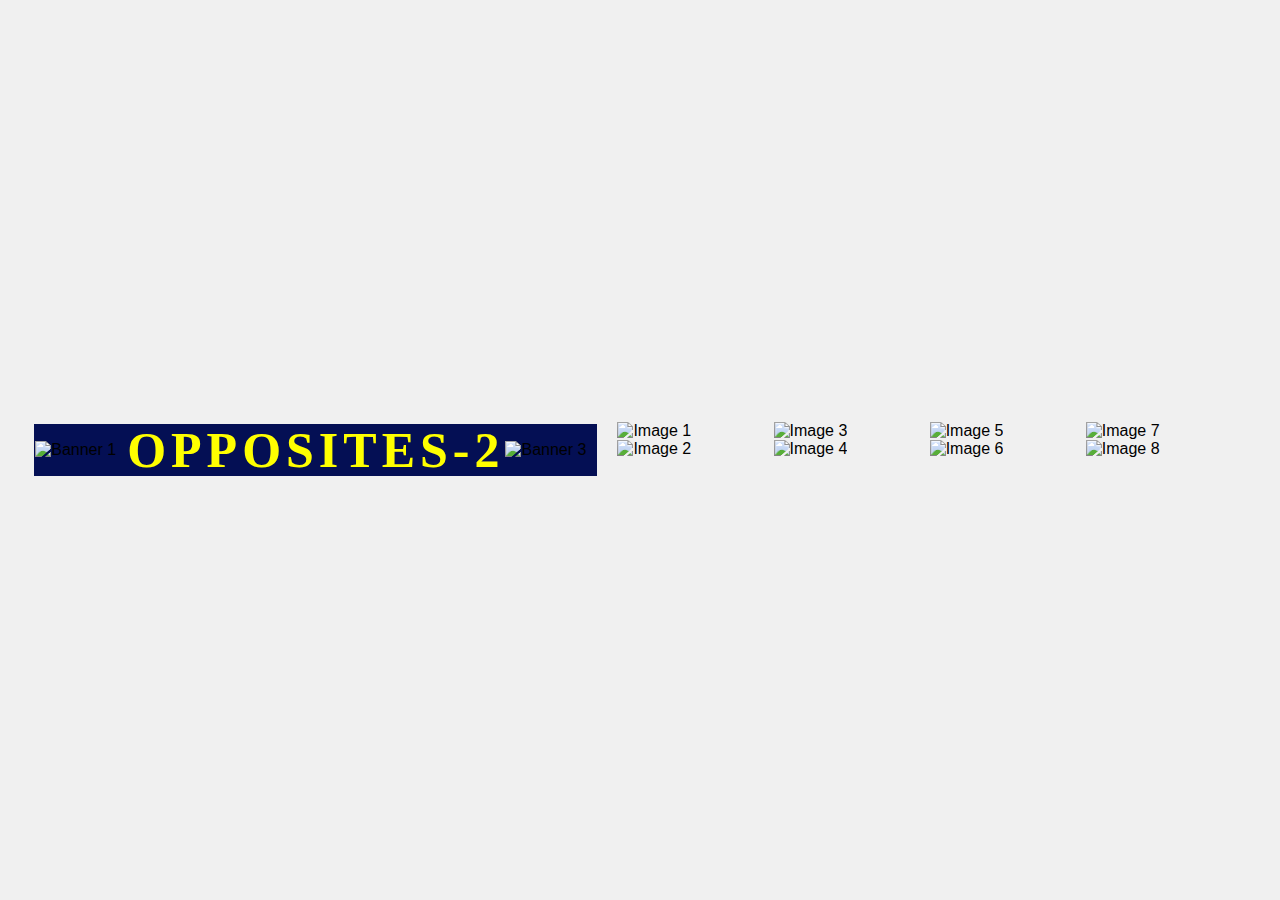
==== docs/a2/index.html @ ffd1a125 "main page changes" ====
<!DOCTYPE html>
<html lang="en">

<head>
    <meta charset="UTF-8" />
    <meta name="viewport" content="width=device-width, initial-scale=1.0" />
    <link rel="stylesheet" href="styles.css" />
    <link rel="stylesheet" href="https://fonts.googleapis.com/css?family=Unbounded|Handjet|Cutive|VT323">
    <title>A2 - Pulkit / Soumil</title>
</head>

<body>
    <div class="header">
        <img src="banner1.jpg" alt="Banner 1" />
        <h1 id="title">OPPOSITES-2</h1>
        <img src="banner3.jpg" alt="Banner 3" />
    </div>
    <div class="container">
        <div class="column">
            <img src="image1.jpg" alt="Image 1" />
            <img src="image2.jpg" alt="Image 2" />
        </div>
        <div class="column">
            <img src="image3.jpg" alt="Image 3" />
            <img src="image4.jpg" alt="Image 4" />
        </div>
        <div class="column">
            <img src="image5.jpg" alt="Image 5" />
            <img src="image6.jpg" alt="Image 6" />
        </div>
        <div class="column">
            <img src="image7.jpg" alt="Image 7" />
            <img src="image8.jpg" alt="Image 8" />
        </div>
    </div>
    <script src="script.js"></script>
</body>

</html>
---- docs/a2/styles.css ----
body {
    margin: 0;
    padding: 0;
    display: flex;
    justify-content: center;
    align-items: center;
    min-height: 100vh;
    background-color: #f0f0f0;
}

.image-grid {
    display: flex;
}

.grid-item {
    width: calc(33.33% - 10px);
    margin-right: 5px;
    background-color: #fff;
    border-radius: 10px;
    overflow: hidden;
    box-shadow: 0 2px 4px rgba(0, 0, 0, 0.1);
    text-align: center;
}

.grid-item img {
    max-width: 100%;
    border-radius: 10px 10px 0 0;
}

.grid-item p {
    margin: 10px;
}


body {
    font-family: Arial, sans-serif;
    margin: 0;
    padding: 0;
}

.header {
    display: flex;
    justify-content: space-between;
    align-items: center;
    background-color: #040f54;
    padding: 1px;
    height: 50px;
}

#title {
    font-family: "Pentay Slab";
    font-size: 50px;
    color: yellow;
    padding: 1px;
    letter-spacing: 5px;
}

.header img {
    max-width: 100%;
    height: auto;
    margin-right: 10px;
}

.container {
    display: flex;
    flex-wrap: wrap;
    justify-content: space-between;
    padding: 20px;
}

.column {
    width: 23%;
    /* Adjust the width as needed */
    margin-bottom: 20px;
}

.column img {
    max-width: 100%;
    height: auto;
}

@media screen and (max-width: 1024px) {
    .container {
        padding: 10px;
    }

    .column {
        width: 48%;
        /* Adjust the width as needed */
    }
}

@media screen and (max-width: 600px) {
    .header {
        flex-direction: column;
        align-items: center;
    }

    .header img {
        margin-right: 0;
        margin-bottom: 10px;
    }

    .container {
        padding: 5px;
    }

    .column {
        width: 100%;
    }
}

@font-face {
    font-family: "Unbounded";
    font-weight: 900;
    font-style: normal;
}
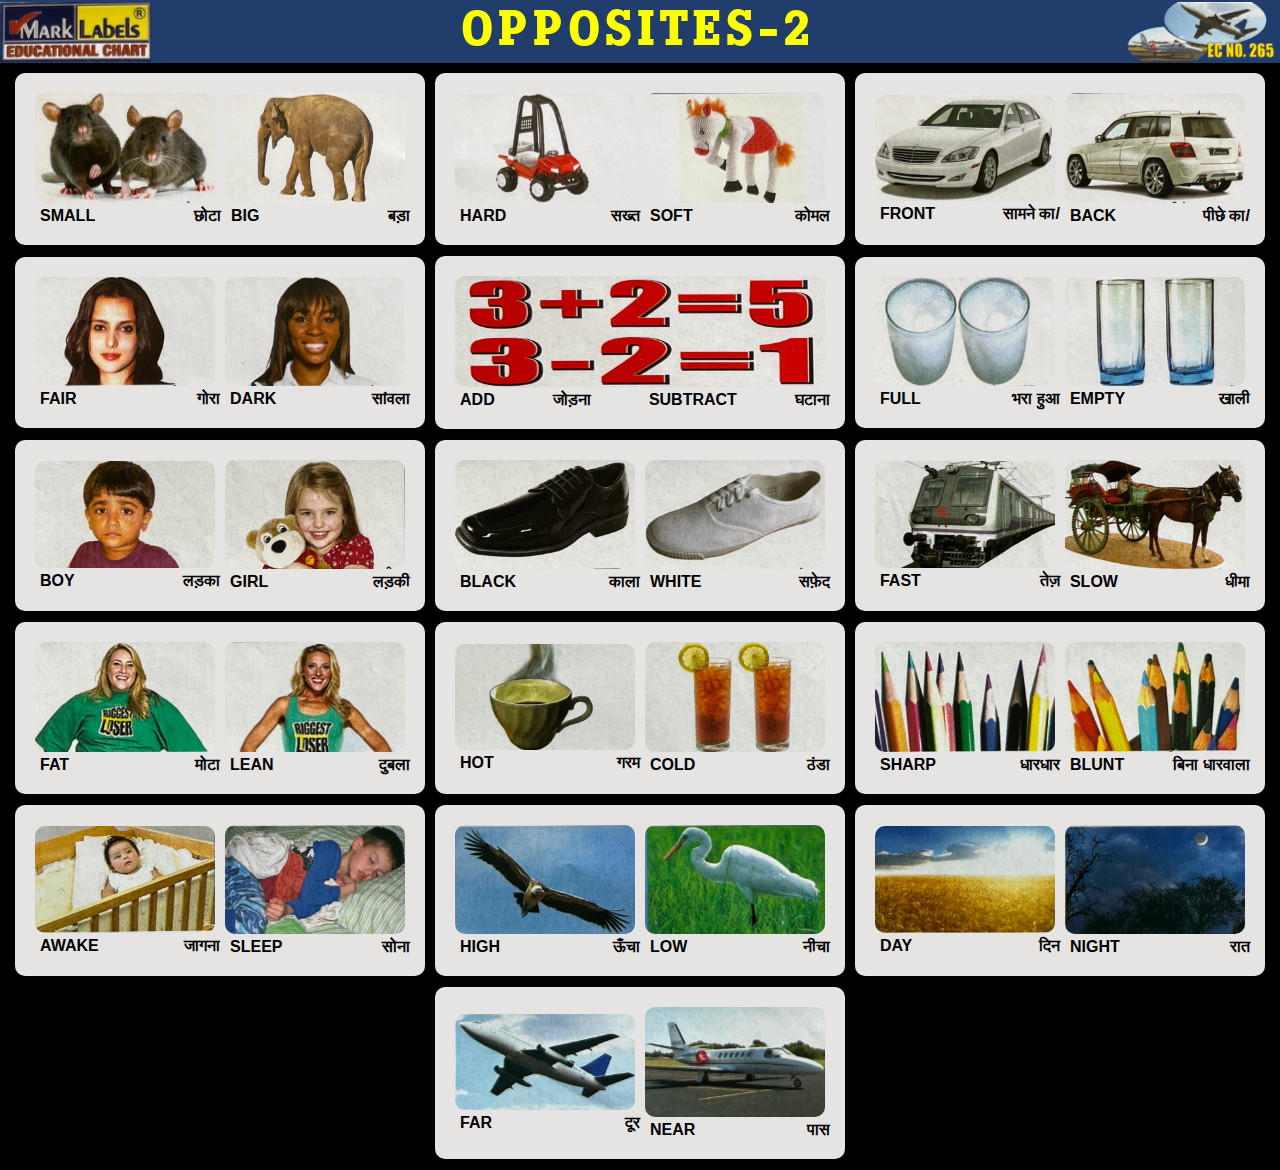
==== commit 6e9b3dd0: "A2 changed and uploaded" ====
--- a/docs/a2/index.html
+++ b/docs/a2/index.html
@@ -5,33 +5,508 @@
     <meta charset="UTF-8" />
     <meta name="viewport" content="width=device-width, initial-scale=1.0" />
     <link rel="stylesheet" href="styles.css" />
-    <link rel="stylesheet" href="https://fonts.googleapis.com/css?family=Unbounded|Handjet|Cutive|VT323">
     <title>A2 - Pulkit / Soumil</title>
 </head>
 
 <body>
     <div class="header">
-        <img src="banner1.jpg" alt="Banner 1" />
-        <h1 id="title">OPPOSITES-2</h1>
-        <img src="banner3.jpg" alt="Banner 3" />
+        <img id="logo" src="assets/mark logo.png" alt="logo 1" />
+        <div id="title">OPPOSITES-2</div>
+        <img id="logo" src="assets/banner.png" alt="Banner 3" />
     </div>
-    <div class="container">
-        <div class="column">
-            <img src="image1.jpg" alt="Image 1" />
-            <img src="image2.jpg" alt="Image 2" />
-        </div>
-        <div class="column">
-            <img src="image3.jpg" alt="Image 3" />
-            <img src="image4.jpg" alt="Image 4" />
-        </div>
-        <div class="column">
-            <img src="image5.jpg" alt="Image 5" />
-            <img src="image6.jpg" alt="Image 6" />
-        </div>
-        <div class="column">
-            <img src="image7.jpg" alt="Image 7" />
-            <img src="image8.jpg" alt="Image 8" />
-        </div>
+
+    <div class="grid">
+        <!----->
+        <div class="column">
+            <div class="container">
+                <div class="pair">
+                    <!----Sticker Start-->
+                    <div class="sticker">
+                        <div class="image">
+                            <img src="assets/small.png" alt="Image 1" />
+                        </div>
+                        <div class="caption">
+                            <p class="left-caption">SMALL</p>
+                            <p class="right-caption">छोटा</p>
+                        </div>
+                    </div>
+                    <!---Sticker End-->
+
+                    <!---sticker Start-->
+                    <div class="sticker">
+                        <div class="image">
+                            <img src="assets/big.png" alt="Image 1" />
+                        </div>
+                        <div class="caption">
+                            <p class="left-caption">BIG</p>
+                            <p class="right-caption">बड़ा</p>
+                        </div>
+                    </div>
+                    <!--sticker End--->
+                </div>
+            </div>
+        </div>
+        <!----->
+        <div class="column">
+            <div class="container">
+                <div class="pair">
+                    <!----Sticker Start-->
+                    <div class="sticker">
+                        <div class="image">
+                            <img src="assets/hard.png" alt="Image 1" />
+                        </div>
+                        <div class="caption">
+                            <p class="left-caption">HARD</p>
+                            <p class="right-caption">सख्त</p>
+                        </div>
+                    </div>
+                    <!---Sticker End-->
+
+                    <!---sticker Start-->
+                    <div class="sticker">
+                        <div class="image">
+                            <img src="assets/soft.png" alt="Image 1" />
+                        </div>
+                        <div class="caption">
+                            <p class="left-caption">SOFT</p>
+                            <p class="right-caption">कोमल</p>
+                        </div>
+                    </div>
+                    <!--sticker End--->
+                </div>
+            </div>
+        </div>
+        <!---Column End---->
+
+        <!---Column Start---->
+        <div class="column">
+            <div class="container">
+                <div class="pair">
+                    <!----Sticker Start-->
+                    <div class="sticker">
+                        <div class="image">
+                            <img src="assets/front.png" alt="Image 1" />
+                        </div>
+                        <div class="caption">
+                            <p class="left-caption">FRONT</p>
+                            <p class="right-caption">सामने का/</p>
+                        </div>
+                    </div>
+                    <!---Sticker End-->
+
+                    <!---sticker Start-->
+                    <div class="sticker">
+                        <div class="image">
+                            <img src="assets/back.png" alt="Image 1" />
+                        </div>
+                        <div class="caption">
+                            <p class="left-caption">BACK</p>
+                            <p class="right-caption">पीछे का/</p>
+                        </div>
+                    </div>
+                    <!--sticker End--->
+                </div>
+            </div>
+        </div>
+        <!--column end-->
+
+        <!---Column Start---->
+        <div class="column">
+            <div class="container">
+                <div class="pair">
+                    <!----Sticker Start-->
+                    <div class="sticker">
+                        <div class="image">
+                            <img src="assets/fair.png" alt="Image 1" />
+                        </div>
+                        <div class="caption">
+                            <p class="left-caption">FAIR</p>
+                            <p class="right-caption">गोरा</p>
+                        </div>
+                    </div>
+                    <!---Sticker End-->
+
+                    <!---sticker Start-->
+                    <div class="sticker">
+                        <div class="image">
+                            <img src="assets/dark.png" alt="Image 1" />
+                        </div>
+                        <div class="caption">
+                            <p class="left-caption">DARK</p>
+                            <p class="right-caption">सांवला</p>
+                        </div>
+                    </div>
+                    <!--sticker End--->
+                </div>
+            </div>
+        </div>
+        <!--column end-->
+
+        <!---Column Start---->
+        <div class="column">
+            <div class="container">
+                <div class="pair">
+                    <!----Sticker Start-->
+                    <div class="sticker">
+                        <div class="image">
+                            <img src="assets/maths.png" alt="Image 1" />
+                        </div>
+                        <div class="caption">
+                            <p class="left-caption">ADD</p>
+                            <p class="right-caption">जोड़ना</p>
+                            <p class="left-caption">SUBTRACT</p>
+                            <p class="right-caption">घटाना</p>
+                        </div>
+                    </div>
+                    <!---Sticker end-->
+                </div>
+            </div>
+        </div>
+        <!--column end-->
+
+        <!---Column Start---->
+        <div class="column">
+            <div class="container">
+                <div class="pair">
+                    <!----Sticker Start-->
+                    <div class="sticker">
+                        <div class="image">
+                            <img src="assets/full.png" alt="Image 1" />
+                        </div>
+                        <div class="caption">
+                            <p class="left-caption">FULL</p>
+                            <p class="right-caption">भरा हुआ</p>
+                        </div>
+                    </div>
+                    <!---Sticker End-->
+
+                    <!---sticker Start-->
+                    <div class="sticker">
+                        <div class="image">
+                            <img src="assets/empty.png" alt="Image 1" />
+                        </div>
+                        <div class="caption">
+                            <p class="left-caption">EMPTY</p>
+                            <p class="right-caption">खाली</p>
+                        </div>
+                    </div>
+                    <!--sticker End--->
+                </div>
+            </div>
+        </div>
+        <!--column end-->
+        <!---Column Start---->
+        <div class="column">
+            <div class="container">
+                <div class="pair">
+                    <!----Sticker Start-->
+                    <div class="sticker">
+                        <div class="image">
+                            <img src="assets/boy.png" alt="Image 1" />
+                        </div>
+                        <div class="caption">
+                            <p class="left-caption">BOY</p>
+                            <p class="right-caption">लड़का</p>
+                        </div>
+                    </div>
+                    <!---Sticker End-->
+
+                    <!---sticker Start-->
+                    <div class="sticker">
+                        <div class="image">
+                            <img src="assets/girl.png" alt="Image 1" />
+                        </div>
+                        <div class="caption">
+                            <p class="left-caption">GIRL</p>
+                            <p class="right-caption">लड़की</p>
+                        </div>
+                    </div>
+                    <!--sticker End--->
+                </div>
+            </div>
+        </div>
+        <!--column end-->
+        <!---Column Start---->
+        <div class="column">
+            <div class="container">
+                <div class="pair">
+                    <!----Sticker Start-->
+                    <div class="sticker">
+                        <div class="image">
+                            <img src="assets/black.png" alt="Image 1" />
+                        </div>
+                        <div class="caption">
+                            <p class="left-caption">BLACK</p>
+                            <p class="right-caption">काला</p>
+                        </div>
+                    </div>
+                    <!---Sticker End-->
+
+                    <!---sticker Start-->
+                    <div class="sticker">
+                        <div class="image">
+                            <img src="assets/white.png" alt="Image 1" />
+                        </div>
+                        <div class="caption">
+                            <p class="left-caption">WHITE</p>
+                            <p class="right-caption">सफ़ेद</p>
+                        </div>
+                    </div>
+                    <!--sticker End--->
+                </div>
+            </div>
+        </div>
+        <!--column end-->
+        <!---Column Start---->
+        <div class="column">
+            <div class="container">
+                <div class="pair">
+                    <!----Sticker Start-->
+                    <div class="sticker">
+                        <div class="image">
+                            <img src="assets/fast.png" alt="Image 1" />
+                        </div>
+                        <div class="caption">
+                            <p class="left-caption">FAST</p>
+                            <p class="right-caption">तेज़</p>
+                        </div>
+                    </div>
+                    <!---Sticker End-->
+
+                    <!---sticker Start-->
+                    <div class="sticker">
+                        <div class="image">
+                            <img src="assets/slow.png" alt="Image 1" />
+                        </div>
+                        <div class="caption">
+                            <p class="left-caption">SLOW</p>
+                            <p class="right-caption">धीमा</p>
+                        </div>
+                    </div>
+                    <!--sticker End--->
+                </div>
+            </div>
+        </div>
+        <!--column end-->
+        <!---Column Start---->
+        <div class="column">
+            <div class="container">
+                <div class="pair">
+                    <!----Sticker Start-->
+                    <div class="sticker">
+                        <div class="image">
+                            <img src="assets/fat.png" alt="Image 1" />
+                        </div>
+                        <div class="caption">
+                            <p class="left-caption">FAT</p>
+                            <p class="right-caption">मोटा</p>
+                        </div>
+                    </div>
+                    <!---Sticker End-->
+
+                    <!---sticker Start-->
+                    <div class="sticker">
+                        <div class="image">
+                            <img src="assets/lean.png" alt="Image 1" />
+                        </div>
+                        <div class="caption">
+                            <p class="left-caption">LEAN</p>
+                            <p class="right-caption">दुबला</p>
+                        </div>
+                    </div>
+                    <!--sticker End--->
+                </div>
+            </div>
+        </div>
+        <!--column end-->
+
+        <!---Column Start---->
+        <div class="column">
+            <div class="container">
+                <div class="pair">
+                    <!----Sticker Start-->
+                    <div class="sticker">
+                        <div class="image">
+                            <img src="assets/hot.png" alt="Image 1" />
+                        </div>
+                        <div class="caption">
+                            <p class="left-caption">HOT</p>
+                            <p class="right-caption">गरम</p>
+                        </div>
+                    </div>
+                    <!---Sticker End-->
+
+                    <!---sticker Start-->
+                    <div class="sticker">
+                        <div class="image">
+                            <img src="assets/cold.png" alt="Image 1" />
+                        </div>
+                        <div class="caption">
+                            <p class="left-caption">COLD</p>
+                            <p class="right-caption">ठंडा</p>
+                        </div>
+                    </div>
+                    <!--sticker End--->
+                </div>
+            </div>
+        </div>
+        <!--column end-->
+        <!---Column Start---->
+        <div class="column">
+            <div class="container">
+                <div class="pair">
+                    <!----Sticker Start-->
+                    <div class="sticker">
+                        <div class="image">
+                            <img src="assets/sharp.png" alt="Image 1" />
+                        </div>
+                        <div class="caption">
+                            <p class="left-caption">SHARP</p>
+                            <p class="right-caption">धारधार</p>
+                        </div>
+                    </div>
+                    <!---Sticker End-->
+
+                    <!---sticker Start-->
+                    <div class="sticker">
+                        <div class="image">
+                            <img src="assets/blunt.png" alt="Image 1" />
+                        </div>
+                        <div class="caption">
+                            <p class="left-caption">BLUNT</p>
+                            <p class="right-caption">बिना धारवाला</p>
+                        </div>
+                    </div>
+                    <!--sticker End--->
+                </div>
+            </div>
+        </div>
+        <!--column end-->
+        <!---Column Start---->
+        <div class="column">
+            <div class="container">
+                <div class="pair">
+                    <!----Sticker Start-->
+                    <div class="sticker">
+                        <div class="image">
+                            <img src="assets/awake.png" alt="Image 1" />
+                        </div>
+                        <div class="caption">
+                            <p class="left-caption">AWAKE</p>
+                            <p class="right-caption">जागना</p>
+                        </div>
+                    </div>
+                    <!---Sticker End-->
+
+                    <!---sticker Start-->
+                    <div class="sticker">
+                        <div class="image">
+                            <img src="assets/sleep.png" alt="Image 1" />
+                        </div>
+                        <div class="caption">
+                            <p class="left-caption">SLEEP</p>
+                            <p class="right-caption">सोना</p>
+                        </div>
+                    </div>
+                    <!--sticker End--->
+                </div>
+            </div>
+        </div>
+        <!--column end-->
+        <!---Column Start---->
+        <div class="column">
+            <div class="container">
+                <div class="pair">
+                    <!----Sticker Start-->
+                    <div class="sticker">
+                        <div class="image">
+                            <img src="assets/high.png" alt="Image 1" />
+                        </div>
+                        <div class="caption">
+                            <p class="left-caption">HIGH</p>
+                            <p class="right-caption">ऊँचा</p>
+                        </div>
+                    </div>
+                    <!---Sticker End-->
+
+                    <!---sticker Start-->
+                    <div class="sticker">
+                        <div class="image">
+                            <img src="assets/low.png" alt="Image 1" />
+                        </div>
+                        <div class="caption">
+                            <p class="left-caption">LOW</p>
+                            <p class="right-caption">नीचा</p>
+                        </div>
+                    </div>
+                    <!--sticker End--->
+                </div>
+            </div>
+        </div>
+        <!--column end-->
+
+        <!---Column Start---->
+        <div class="column">
+            <div class="container">
+                <div class="pair">
+                    <!----Sticker Start-->
+                    <div class="sticker">
+                        <div class="image">
+                            <img src="assets/day.png" alt="Image 1" />
+                        </div>
+                        <div class="caption">
+                            <p class="left-caption">DAY</p>
+                            <p class="right-caption">दिन</p>
+                        </div>
+                    </div>
+                    <!---Sticker End-->
+                    <!---sticker Start-->
+                    <div class="sticker">
+                        <div class="image">
+                            <img src="assets/night.png" alt="Image 1" />
+                        </div>
+                        <div class="caption">
+                            <p class="left-caption">NIGHT</p>
+                            <p class="right-caption">रात</p>
+                        </div>
+                    </div>
+                    <!--sticker End--->
+                </div>
+            </div>
+        </div>
+        <!--column end-->
+
+        <!---Column Start---->
+        <div class="column">
+            <div class="container">
+                <div class="pair">
+                    <!----Sticker Start-->
+                    <div class="sticker">
+                        <div class="image">
+                            <img src="assets/far.png" alt="Image 1" />
+                        </div>
+                        <div class="caption">
+                            <p class="left-caption">FAR</p>
+                            <p class="right-caption">दूर</p>
+                        </div>
+                    </div>
+                    <!---Sticker End-->
+
+                    <!---sticker Start-->
+                    <div class="sticker">
+                        <div class="image">
+                            <img src="assets/near.png" alt="Image 1" />
+                        </div>
+                        <div class="caption">
+                            <p class="left-caption">NEAR</p>
+                            <p class="right-caption">पास</p>
+                        </div>
+                    </div>
+                    <!--sticker End--->
+                </div>
+            </div>
+        </div>
+        <!--column end-->
     </div>
     <script src="script.js"></script>
 </body>
--- a/docs/a2/styles.css
+++ b/docs/a2/styles.css
@@ -1,50 +1,20 @@
-body {
-    margin: 0;
-    padding: 0;
-    display: flex;
-    justify-content: center;
-    align-items: center;
-    min-height: 100vh;
-    background-color: #f0f0f0;
-}
-
-.image-grid {
-    display: flex;
-}
-
-.grid-item {
-    width: calc(33.33% - 10px);
-    margin-right: 5px;
-    background-color: #fff;
-    border-radius: 10px;
-    overflow: hidden;
-    box-shadow: 0 2px 4px rgba(0, 0, 0, 0.1);
-    text-align: center;
-}
-
-.grid-item img {
-    max-width: 100%;
-    border-radius: 10px 10px 0 0;
-}
-
-.grid-item p {
-    margin: 10px;
-}
-
-
 body {
     font-family: Arial, sans-serif;
     margin: 0;
     padding: 0;
+    background-color: black;
 }
 
 .header {
     display: flex;
     justify-content: space-between;
     align-items: center;
-    background-color: #040f54;
-    padding: 1px;
-    height: 50px;
+    background-color: #4b8ffc6d;
+    padding: 0x;
+    margin: 0;
+    height: auto;
+    width: 100%;
+    position: sticky;
 }
 
 #title {
@@ -53,6 +23,12 @@
     color: yellow;
     padding: 1px;
     letter-spacing: 5px;
+}
+
+#logo {
+    height: 60px;
+    padding: 0;
+    margin: 0px;
 }
 
 .header img {
@@ -64,19 +40,108 @@
 .container {
     display: flex;
     flex-wrap: wrap;
+    gap: 10px;
     justify-content: space-between;
-    padding: 20px;
+    padding: 15px;
+    background-color: #e5e4e2;
+    border-radius: 10px;
+    overflow: hidden;
+    box-shadow: 0 2px 4px rgba(0, 0, 0, 0.1);
+}
+
+.pair {
+    display: flex;
+    gap: 5 px;
+    justify-content: CENTER;
+    width: 100%;
+}
+
+.image {
+    /* display: flex; */
+    flex-wrap: wrap;
+    justify-content: center;
+    /* padding-bottom: 5px; */
+}
+
+.sticker {
+    display: flex;
+    flex-direction: column;
+    max-width: 100%;
+    justify-content: center;
+    padding: 5px;
+}
+
+#maths {
+    display: flex;
+    flex-wrap: wrap;
+    gap: 10px;
+    justify-content: space-between;
+    padding: 10px;
+    background-color: #e5e4e2;
+    border-radius: 10px;
+    margin-top: -10px;
+    overflow: hidden;
+    box-shadow: 0 2px 4px rgba(0, 0, 0, 0.1);
+}
+
+#image1 {
+    max-width: 50%;
+    align-items: center;
+    justify-content: center;
+}
+
+.caption {
+    display: flex;
+    flex-direction: row;
+    justify-content: space-between;
+    margin: 0;
+    padding-left: 5px;
+    padding-right: 5px;
+    width: 100%;
+}
+
+p {
+    font-weight: bold;
+}
+
+.right-caption {
+    text-align: right;
+    margin: 0;
+    padding: 0;
+}
+
+.left-caption {
+    text-align: left;
+    margin: 0;
+    padding: 0;
+}
+
+/* 
+.container {
+  flex-basis: calc(33.33% - 10px);
+  background-color: #fff;
+  border-radius: 10px;
+  overflow: hidden;
+  box-shadow: 0 2px 4px rgba(0, 0, 0, 0.1);
+} */
+
+.grid {
+    align-items: center;
+    justify-content: center;
+    display: flex;
+    flex-wrap: wrap;
+    gap: 10px;
+    padding: 10px;
 }
 
 .column {
-    width: 23%;
-    /* Adjust the width as needed */
-    margin-bottom: 20px;
+    width: calc(33.33% - 10px);
+    margin-bottom: 1px;
 }
 
 .column img {
     max-width: 100%;
-    height: auto;
+    border-radius: 10px;
 }
 
 @media screen and (max-width: 1024px) {
@@ -111,7 +176,9 @@
 }
 
 @font-face {
-    font-family: "Unbounded";
+    font-family: "Pentay Slab";
+    src: local("Pentay Slab Black"), local("Pentay-Slab-Black"),
+        url("assets/PentayBlack.ttf") format("truetype");
     font-weight: 900;
     font-style: normal;
 }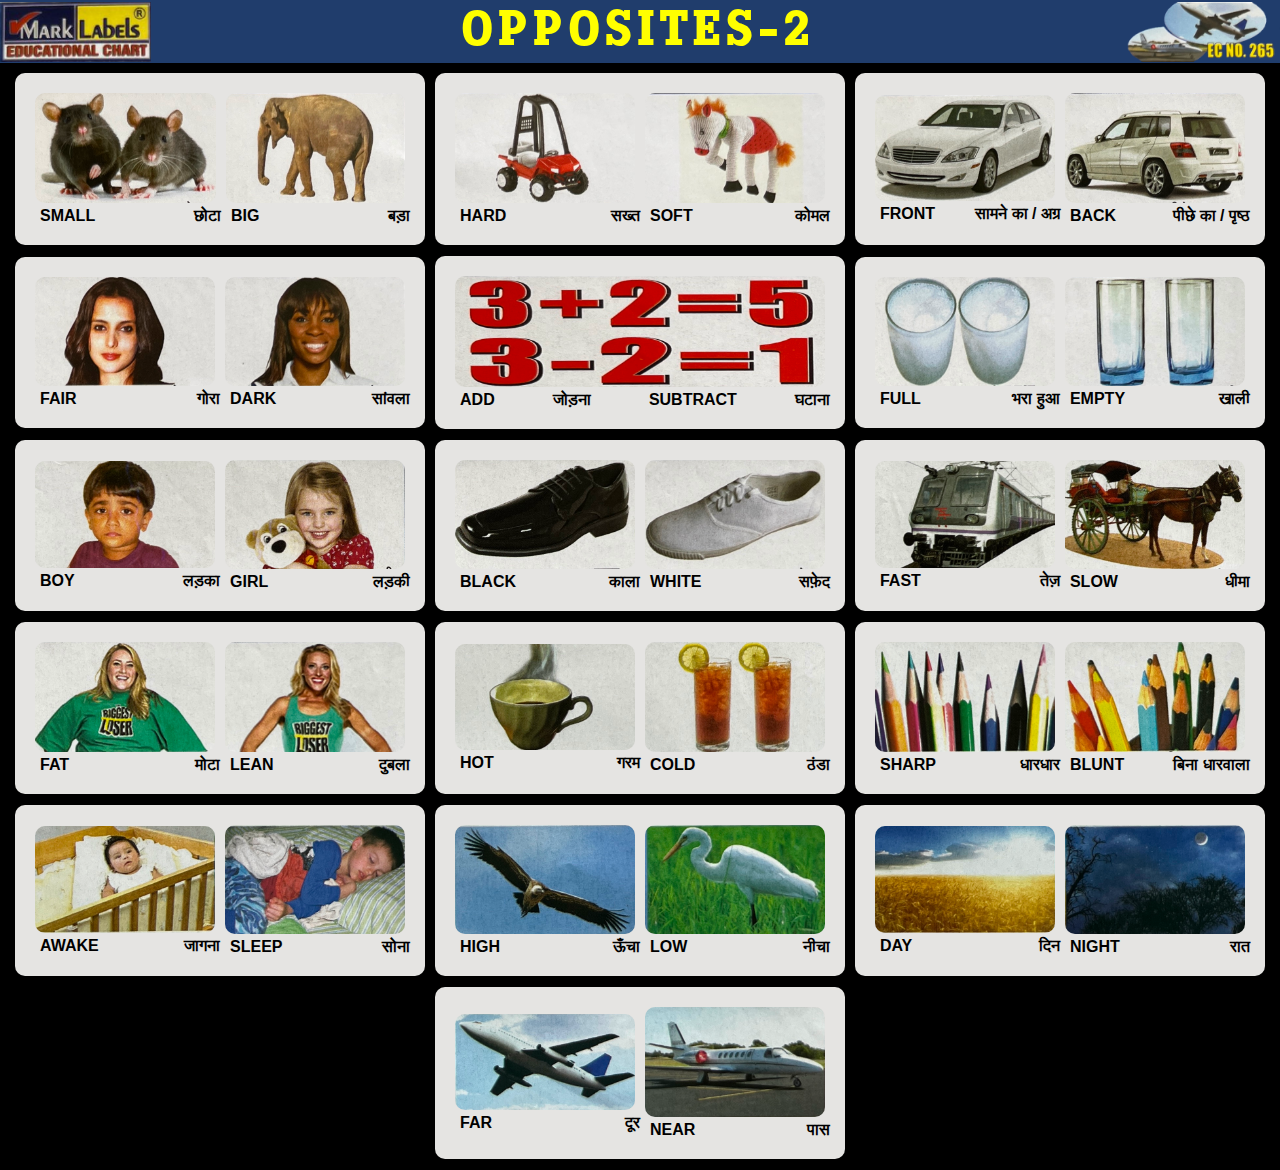
==== commit 6432dab7: "added json beautified file" ====
--- a/docs/a2/index.html
+++ b/docs/a2/index.html
@@ -6,6 +6,7 @@
     <meta name="viewport" content="width=device-width, initial-scale=1.0" />
     <link rel="stylesheet" href="styles.css" />
     <title>A2 - Pulkit / Soumil</title>
+    <script src="scrip[t.js"></script>
 </head>
 
 <body>
@@ -15,7 +16,7 @@
         <img id="logo" src="assets/banner.png" alt="Banner 3" />
     </div>
 
-    <div class="grid">
+    <div id='grid' class="grid">
         <!----->
         <div class="column">
             <div class="container">
@@ -89,7 +90,7 @@
                         </div>
                         <div class="caption">
                             <p class="left-caption">FRONT</p>
-                            <p class="right-caption">सामने का/</p>
+                            <p class="right-caption">सामने का / अग्र</p>
                         </div>
                     </div>
                     <!---Sticker End-->
@@ -101,7 +102,7 @@
                         </div>
                         <div class="caption">
                             <p class="left-caption">BACK</p>
-                            <p class="right-caption">पीछे का/</p>
+                            <p class="right-caption">पीछे का / पृष्ठ</p>
                         </div>
                     </div>
                     <!--sticker End--->
